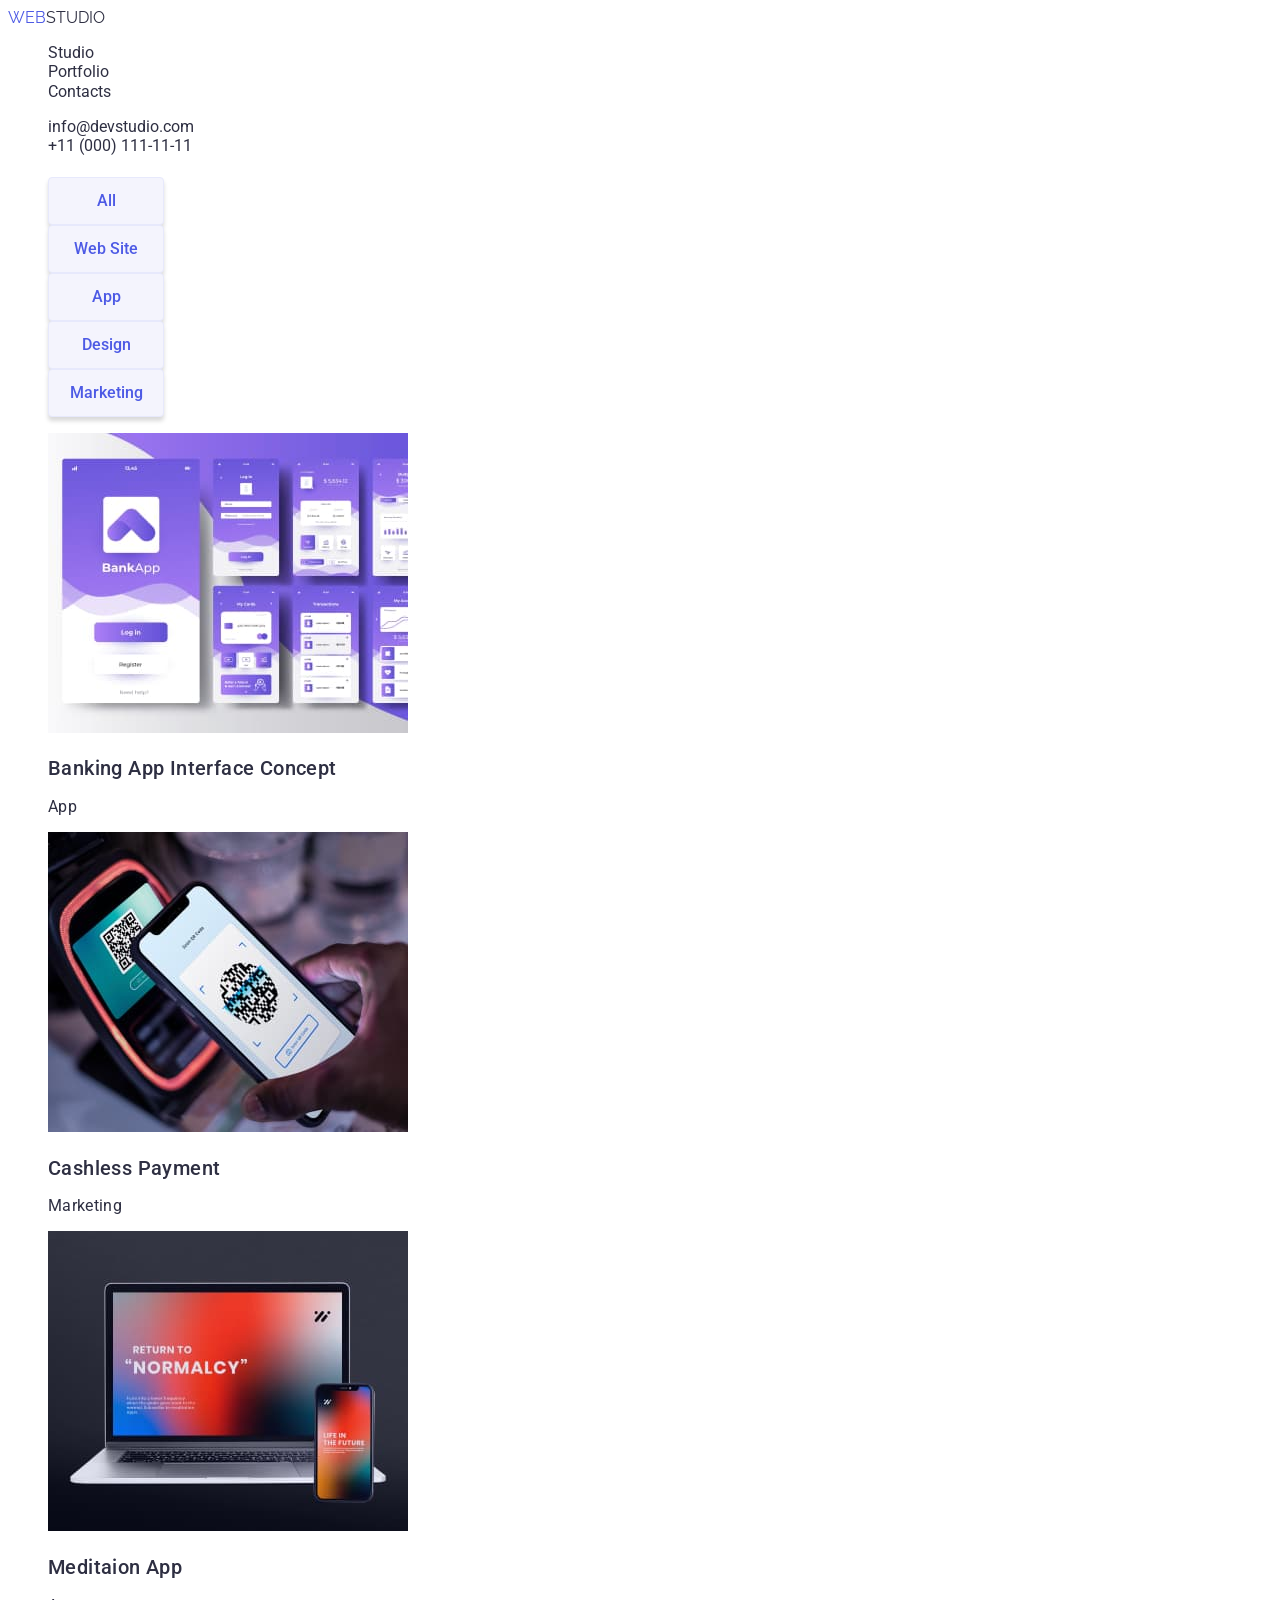
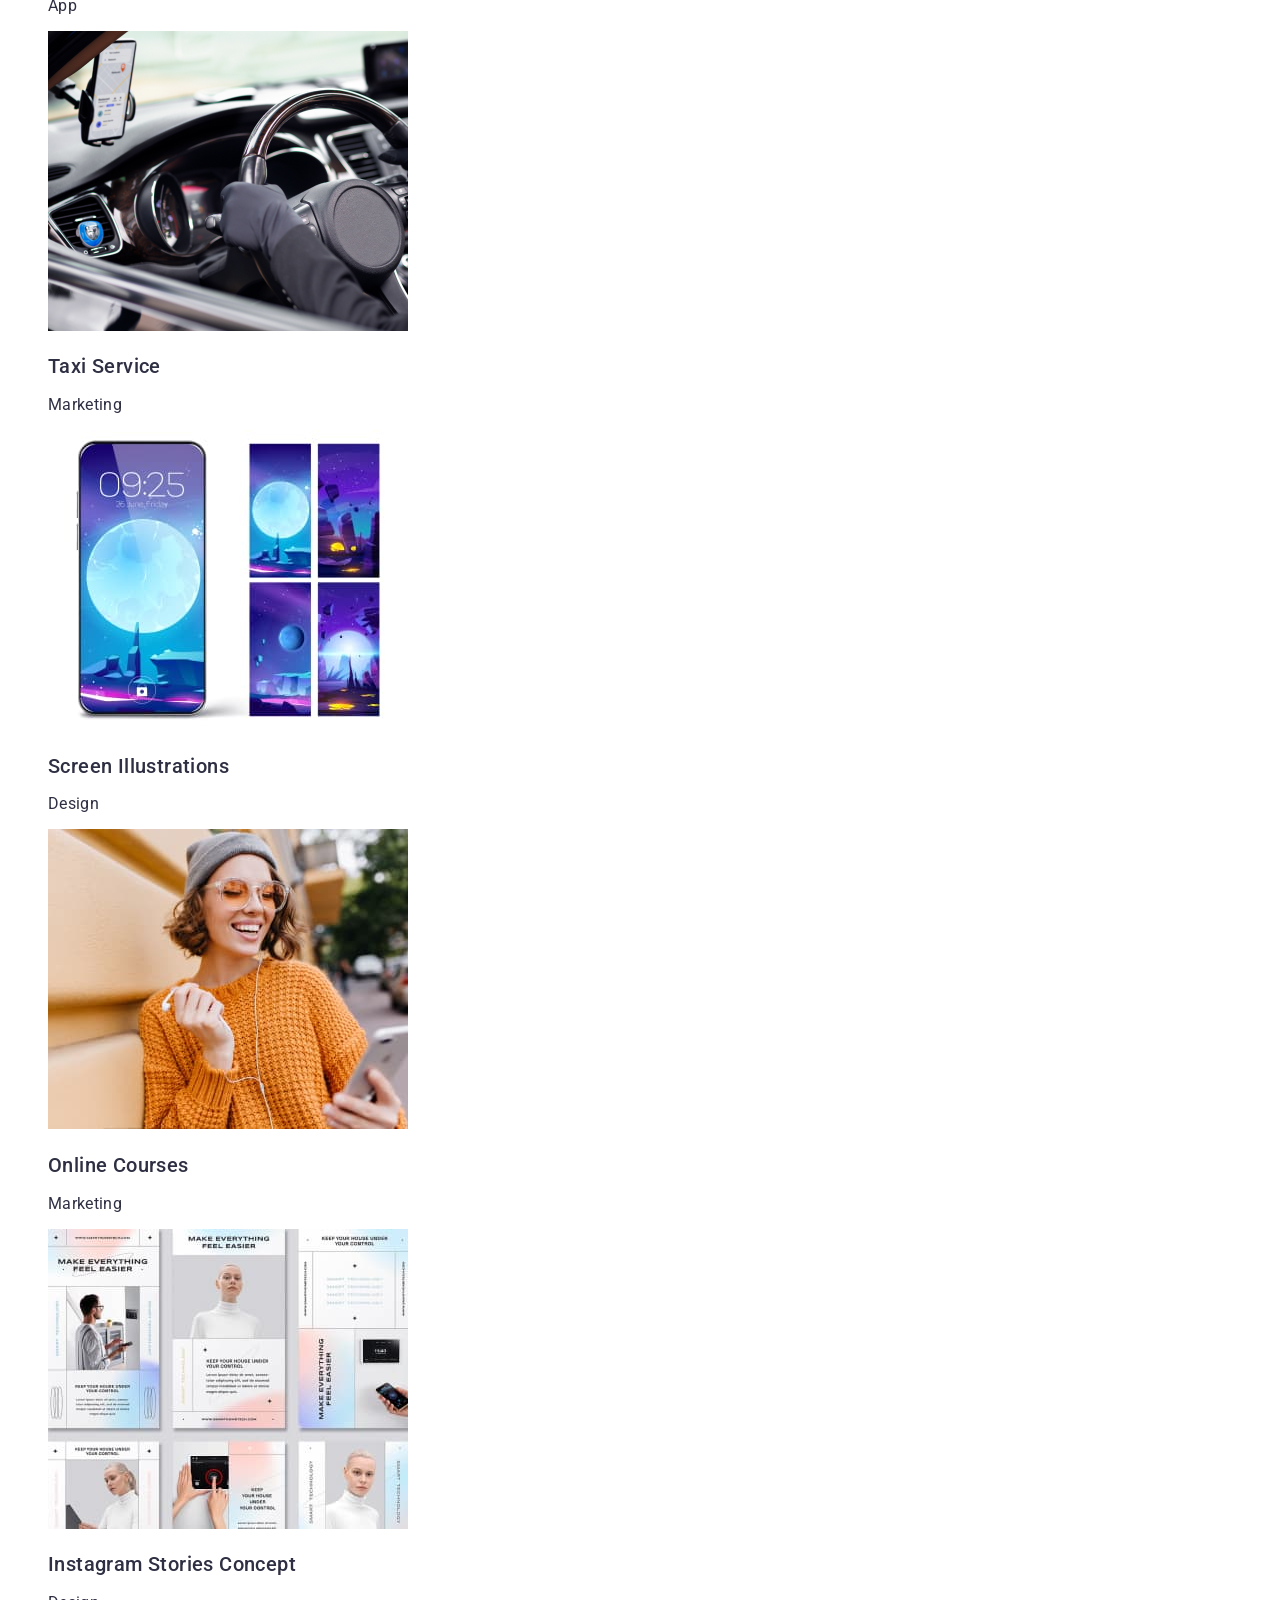
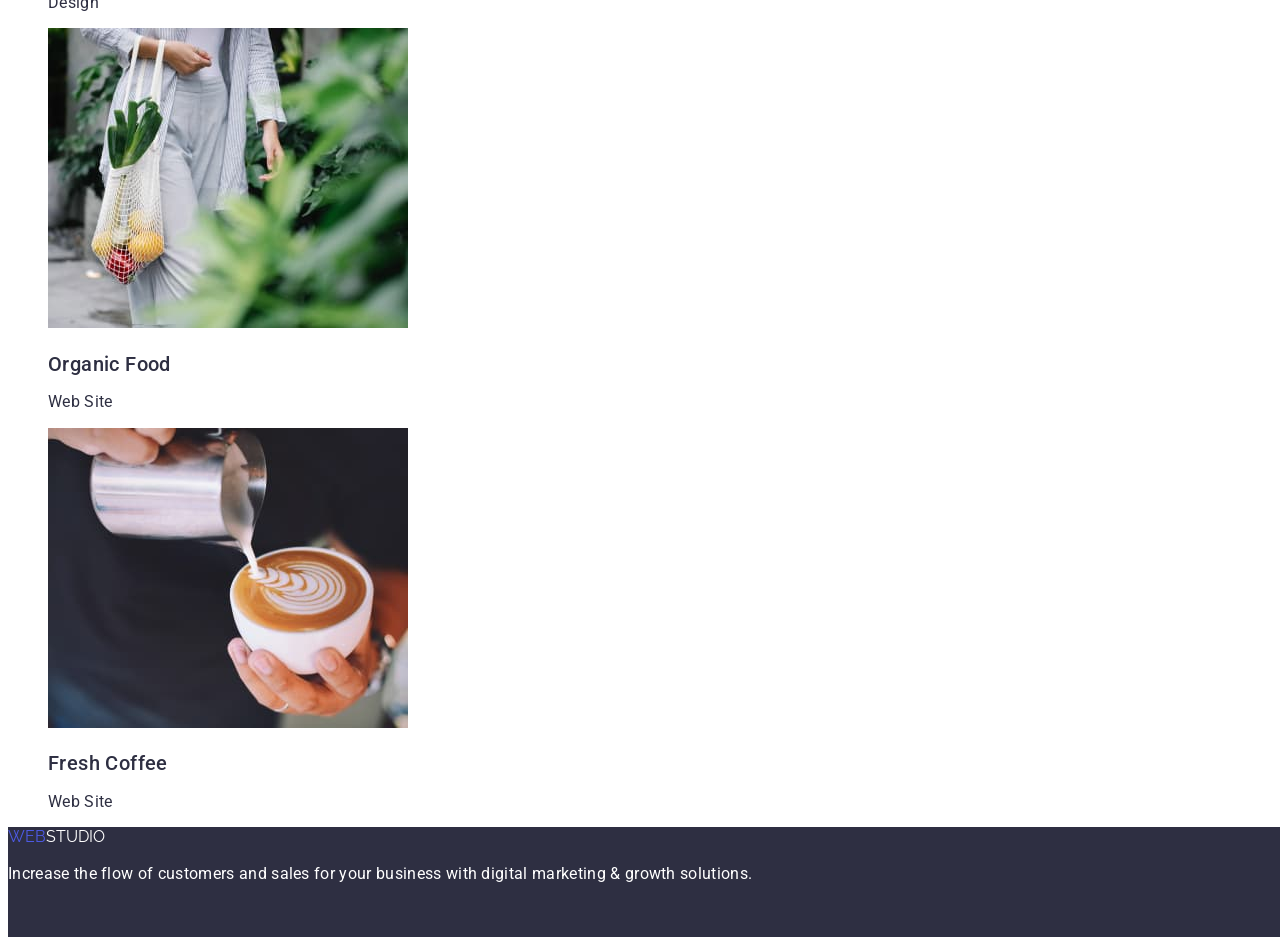
==== portfolio.html @ 53f4f69d "up" ====
<!DOCTYPE html>
<html lang="en">
<head>
    <meta charset="UTF-8">
    <meta http-equiv="X-UA-Compatible" content="IE=edge">
    <meta name="viewport" content="width=device-width, initial-scale=1.0">
    <link rel="stylesheet" href="./css/styles.css" />
    <link rel="preconnect" href="https://fonts.googleapis.com" />
    <link rel="preconnect" href="https://fonts.gstatic.com" crossorigin />
    <link href="https://fonts.googleapis.com/css2?family=Raleway:wght@800&family=Roboto:wght@400;500;700;900&display=swap"
        rel="stylesheet" />
    <title>WebStudio</title>
</head>

<body>
<!--шапка сайту  -->
<header>
    <nav>
        <a href="/" id="logo" class="logos"><span class="logos-color">Web</span>Studio</a>
        <ul class="link">
            <li><a href="./index.html" class="link-item">Studio</a></li>
            <li><a href="./portfolio.html" class="link-item">Portfolio</a></li>
            <li><a href="/index.html" class="link-item">Contacts</a></li>
        </ul>
        <ul class="link">
            <li>
                <a href="mailto:info@devstudio.com" class="link-item">info@devstudio.com</a>
            </li>
            <li>
                <a href="tel:+110001111111" class="link-item">+11 (000) 111-11-11</a>
            </li>
        </ul>
    </nav>
</header>

<!-- main -->
<main>
    <!-- Filters -->
    <h1> </h1>
    <section>
        <ul class="link">
            <li>
                <button type="button" class="list-button">All</button>
            </li>
            <li>
                <button type="button" class="list-button">Web Site</button>
            </li>
            <li>
                <button type="button" class="list-button">App</button>
            </li>
            <li>
                <button type="button" class="list-button">Design</button>
            </li>
            <li>
                <button type="button" class="list-button">Marketing</button>
            </li>
        </ul>
    </section>

    <section>
        <ul class="list-style-type">
            <li>
                <img src="./images/app.jpg" alt="banking app" width="360" height="300" />
                <h2 class="text-card">Banking App Interface Concept</h2>
                <p class="text-card-item">App</p>
            </li>
            <li>
                <img src="./images/marketing.jpg" alt="playment" width="360" height="300" />
                <h2 class="text-card">Cashless Payment</h2>
                <p class="text-card-item">Marketing</p>
            </li>
            <li>
                <img src="./images/meditation.jpg" alt="meditation app" width="360" height="300" />
                <h2 class="text-card">Meditaion App</h2>
                <p class="text-card-item">App</p>
            </li>
            <li>
                <img src="./images/taxi.jpg" alt="taxi" width="360" height="300" />
                <h2 class="text-card">Taxi Service</h2>
                <p class="text-card-item">Marketing</p>
            </li>
            <li>
                <img src="./images/design.jpg" alt="design" width="360" height="300" />
                <h2 class="text-card">Screen Illustrations</h2>
                <p class="text-card-item">Design</p>
            </li>
            <li>
                <img src="./images/online.jpg" alt="online women" width="360" height="300" />
                <h2 class="text-card">Online Courses</h2>
                <p class="text-card-item">Marketing</p>
            </li>
            <li>
                <img src="./images/instagram.jpg" alt="instagram" width="360" height="300" />
                <h2 class="text-card">Instagram Stories Concept</h2>
                <p class="text-card-item">Design</p>
            </li>
            <li>
                <img src="./images/food.jpg" alt="foot organic" width="360" height="300" />
                <h2 class="text-card">Organic Food</h2>
                <p class="text-card-item">Web Site</p>
            </li>
            <li>
                <img src="./images/coffee.jpg" alt="coffee cup" width="360" height="300" />
                <h2 class="text-card">Fresh Coffee</h2>
                <p class="text-card-item">Web Site</p>
            </li>
        </ul>
    </section>
    </main>
    <!-- підвал сайту -->
    <footer class="footer-style">
        <a href="/" class="logos-footer"><span class="logos-color-footer">Web</span>Studio</a>
        <p class="footer-style-text">
            Increase the flow of customers and sales for your business with digital marketing & growth
            solutions.
        </p>
    </footer>
    </body>
</html>
---- css/styles.css ----
:root {
--brand-color: #434455;
}

body {
    font-family: 'Roboto', sans-serif;
    font-style: normal;
    color: #434455;
    font-weight: 400;
    font-size: 16px;
    line-height: 1.2;
}
ul>li {
    list-style-type: none;
}

.hero {
    font-weight: 700;
    font-size: 56px;
    line-height: 1.07;
    letter-spacing: 0.02em;
    color: #fff;
    background-color: #2E2F42;
    Width: 1440px;
    Height: 110px;
}

/* стилі заголовків */
.text-card {
    font-weight: 500;
    font-size: 20px;
    line-height: 1.2;
    letter-spacing: 0.02em;
    color: #434455;
}

.text-card-item {
    font-size: 16px;
    line-height: 1.2;
    letter-spacing: 0.02em;
    color: #434455;
}

/*підкреслення з посилань відсутні*/
a {
    text-decoration: none;
    color: #2E2F42;
}

/* Логотип */
.logos {
    text-transform: uppercase;
    font-family: 'Raleway', sans-serif;
}

.logos-color {
    color: #4D5AE5;
}


/* кнопки фільтра */
.list-button-order {
    cursor: pointer;
    font-family: 'Roboto';
    font-weight: 500;
    font-size: 16px;
    line-height: 1.5;
    color: #ffffff;
    width: 170px;
    height: 51px;
    background: #4D5AE5;
    border-radius: 4px;
}

.list-button {
    cursor: pointer;
    font-family: 'Roboto';
    font-weight: 500;
    font-size: 16px;
    line-height: 1.5;
    color: #4D5AE5;
    box-shadow: 0px 4px 4px rgba(0, 0, 0, 0.15);
    width: 116px;
    height: 48px;
    background: #F4F4FD;
    border: 1px solid #E7E9FC;
    border-radius: 4px;
}

.list-button-order:hover,
.list-button-order:focus,
.list-button:hover,
.list-button:focus,
.list-button:active {
    background: #404BBF;
    color: #ffffff;
    box-shadow: 0px 4px 4px rgba(0, 0, 0, 0.15);
    border-radius: 4px;
}

.link-item:hover,
.link-item:focus {
    color: #4D5AE5;
}

/* прибираємо маркери списку */
.list-style-type {
    list-style-type: none;
    font-weight: 600;
    font-size: 16px;
    line-height: 1.5;
    letter-spacing: 0.02em;
    color: #2E2F42;
    text-decoration: none;
}

.list-style-type:hover {
    font-weight: 600;
    font-size: 16px;
    line-height: 1.5;
    letter-spacing: 0.02em;
    color: #434455;
}

.list-style-type:active {
    font-weight: 600;
    font-size: 16px;
    line-height: 1.5;
    letter-spacing: 0.02em;
    color: #4D5AE5;
}

.text-card {
    font-weight: 500;
    font-size: 20px;
    line-height: 1.2;
    letter-spacing: 0.02em;
    color: #2E2F42;
}

.text-card-item {
    font-weight: 400;
    font-size: 16px;
    line-height: 1.2;
    letter-spacing: 0.02em;
    color: #2E2F42;
}

/* підвал сайту */
.footer-style {
    background-color: #2E2F42;
    Width: 1440px;
    Height: 110px;
}

.footer-style-text {
    color: #ffffff;
    font-size: 16px;
    line-height: 1.5;
    letter-spacing: 0.02em;
}

.logos-footer {
    text-transform: uppercase;
    font-family: 'Raleway', sans-serif;
    color: #ffffff;
}

.logos-color-footer {
    color: #4D5AE5;
}

.logos:hover,
.logos-footer:hover {
    color: #4D5AE5;
}
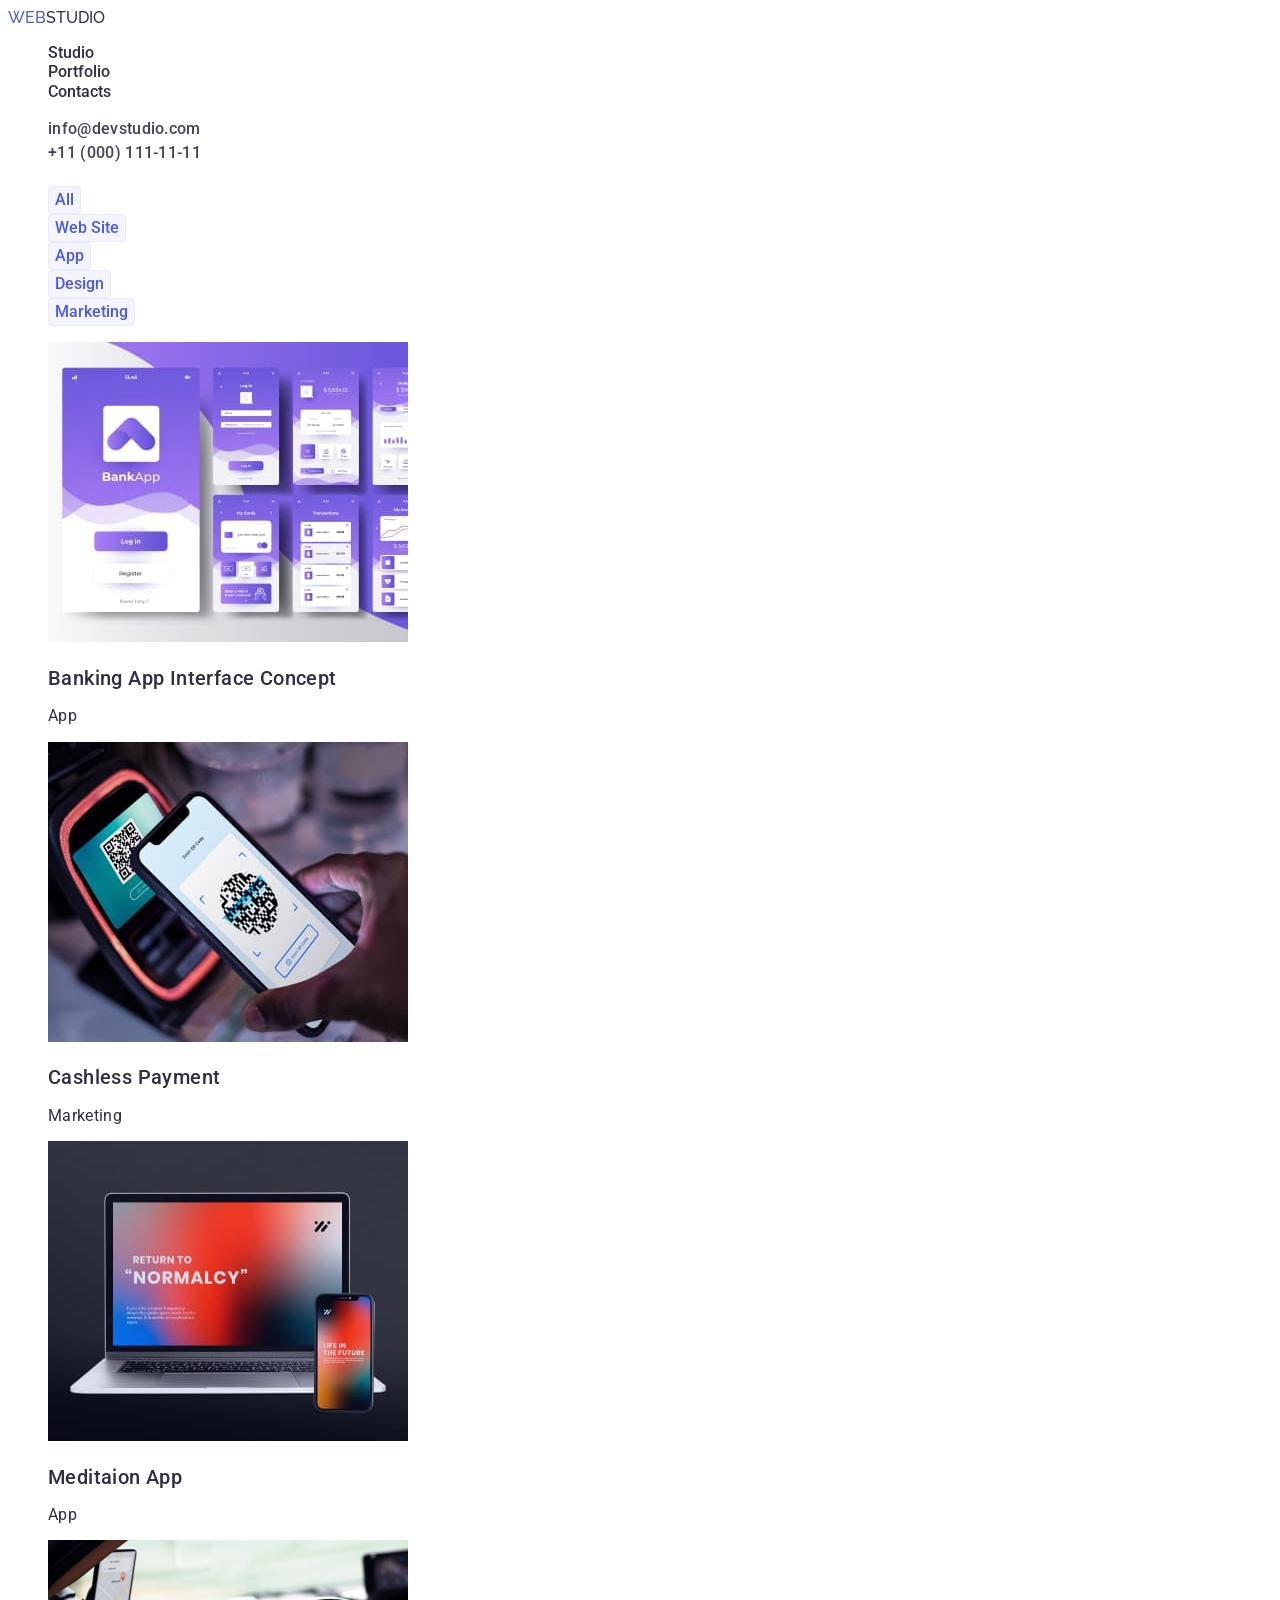
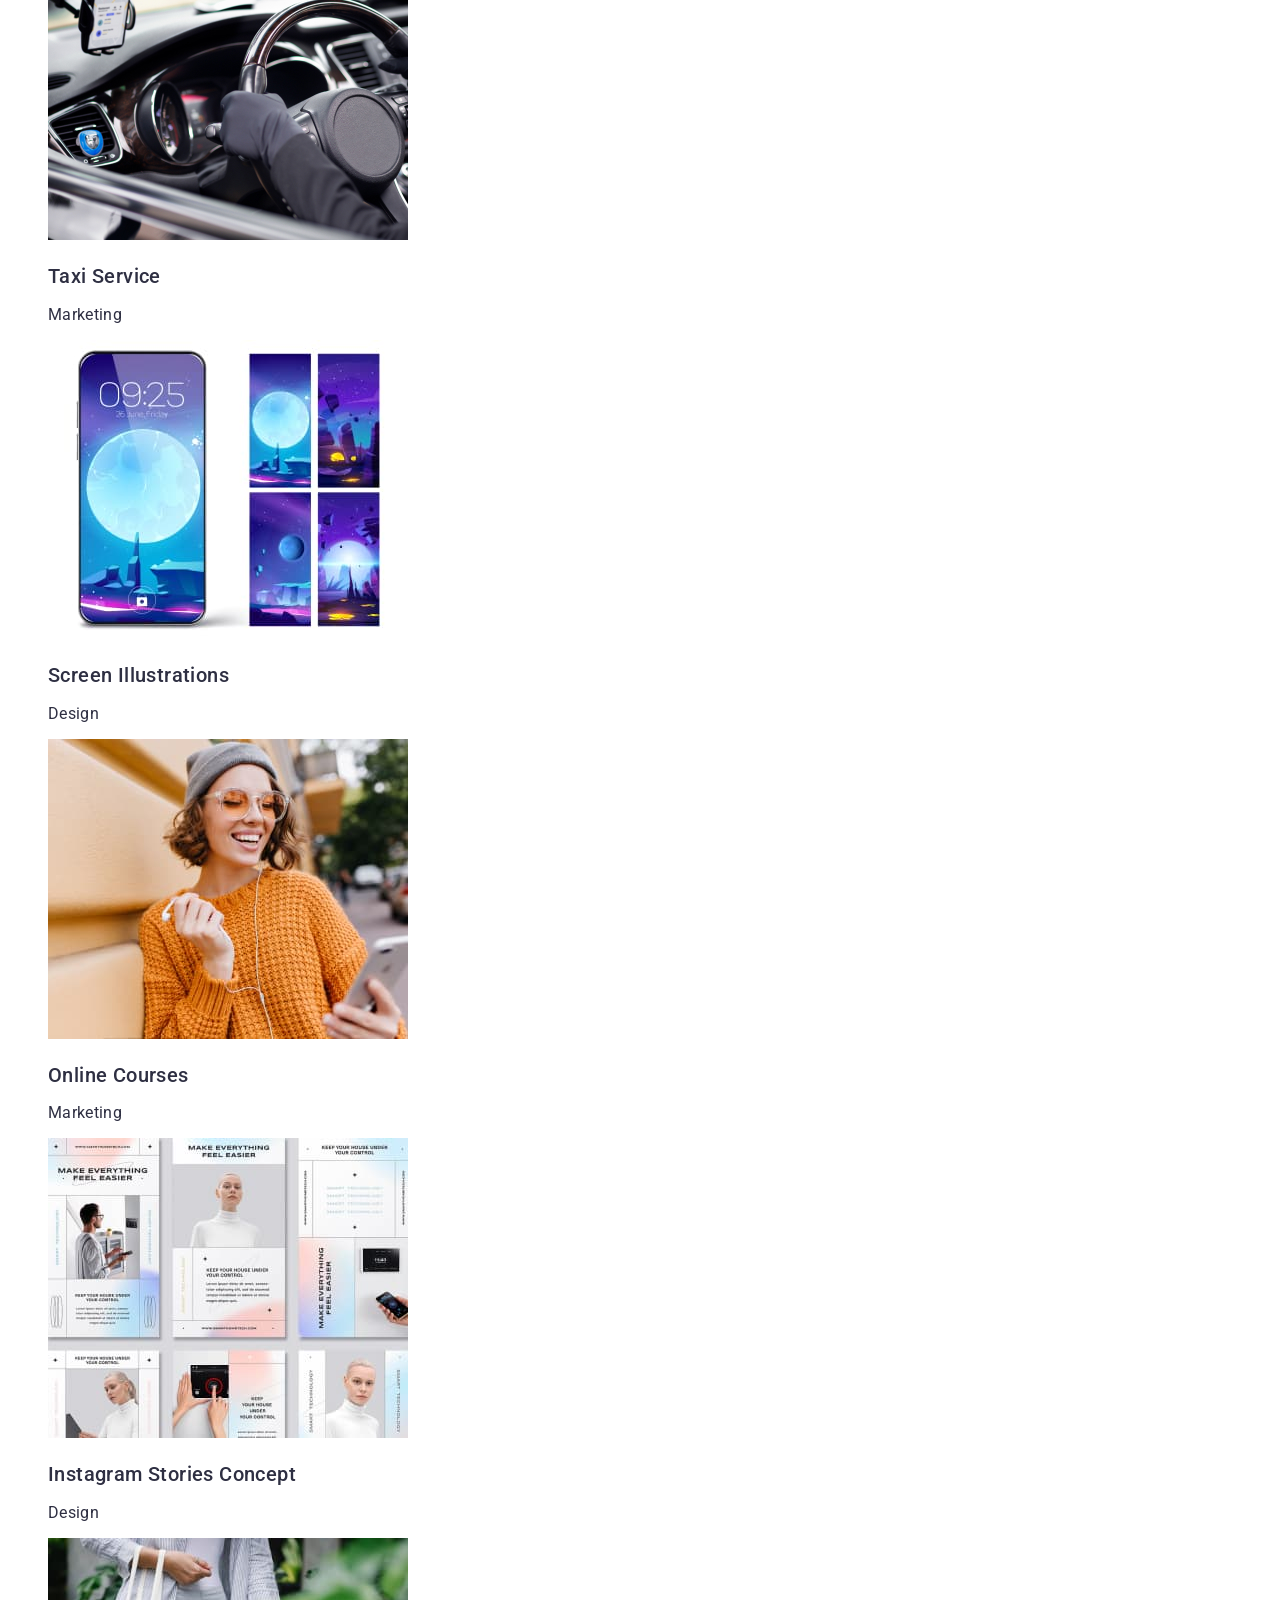
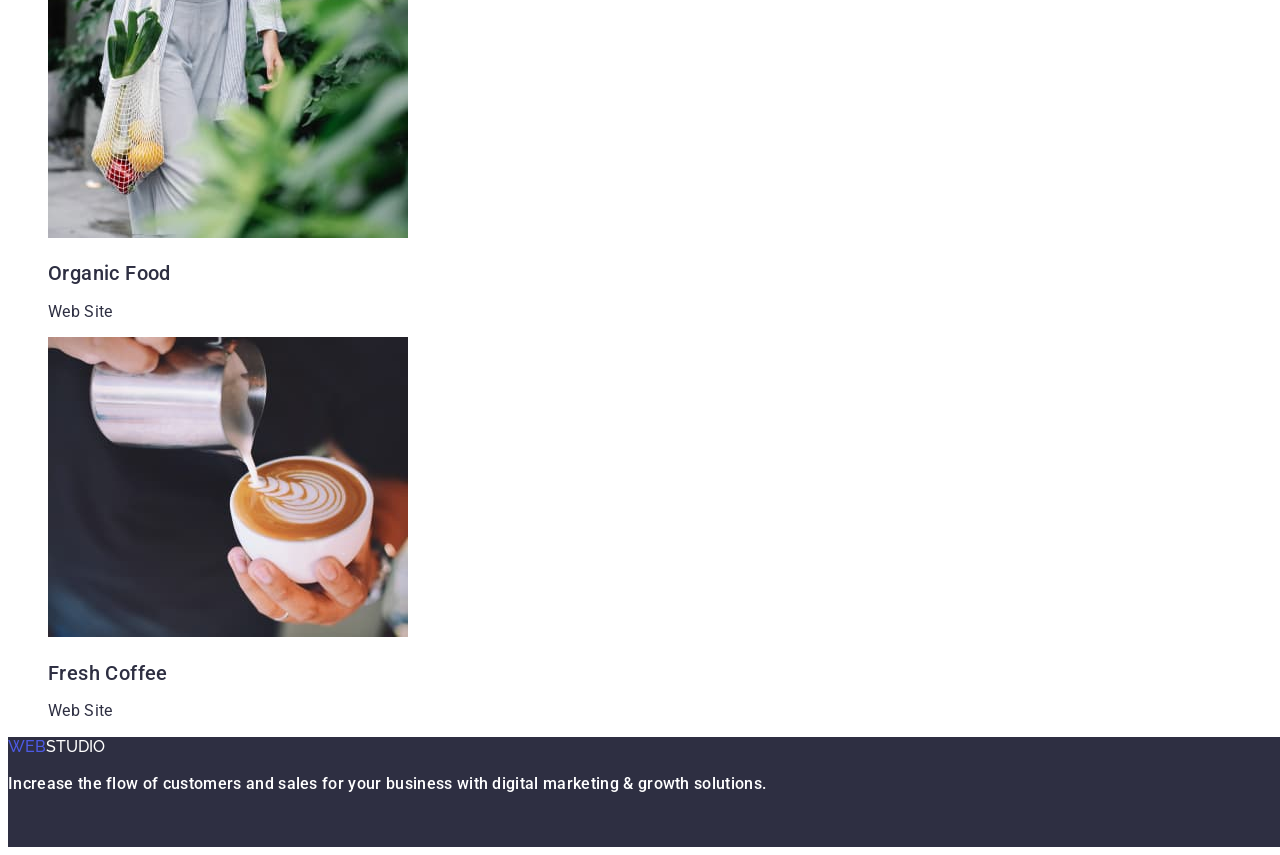
==== commit 105b5f98: "1" ====
--- a/portfolio.html
+++ b/portfolio.html
@@ -1,6 +1,6 @@
 <!DOCTYPE html>
 <html lang="en">
-<head>
+  <head>  
     <meta charset="UTF-8">
     <meta http-equiv="X-UA-Compatible" content="IE=edge">
     <meta name="viewport" content="width=device-width, initial-scale=1.0">
@@ -8,26 +8,26 @@
     <link rel="preconnect" href="https://fonts.googleapis.com" />
     <link rel="preconnect" href="https://fonts.gstatic.com" crossorigin />
     <link href="https://fonts.googleapis.com/css2?family=Raleway:wght@800&family=Roboto:wght@400;500;700;900&display=swap"
-        rel="stylesheet" />
+    rel="stylesheet" />
     <title>WebStudio</title>
-</head>
+  </head>
 
 <body>
 <!--шапка сайту  -->
 <header>
     <nav>
-        <a href="/" id="logo" class="logos"><span class="logos-color">Web</span>Studio</a>
+        <a href="index.html" id="logo" class="logos"><span class="logos-color">Web</span>Studio</a>
         <ul class="link">
             <li><a href="./index.html" class="link-item">Studio</a></li>
             <li><a href="./portfolio.html" class="link-item">Portfolio</a></li>
-            <li><a href="/index.html" class="link-item">Contacts</a></li>
+            <li><a href="./index.html" class="link-item">Contacts</a></li>
         </ul>
         <ul class="link">
             <li>
-                <a href="mailto:info@devstudio.com" class="link-item">info@devstudio.com</a>
+                <a href="mailto:info@devstudio.com" class="mailto">info@devstudio.com</a>
             </li>
             <li>
-                <a href="tel:+110001111111" class="link-item">+11 (000) 111-11-11</a>
+                <a href="tel:+110001111111" class="telto">+11 (000) 111-11-11</a>
             </li>
         </ul>
     </nav>
@@ -35,7 +35,7 @@
 
 <!-- main -->
 <main>
-    <!-- Filters -->
+    <!-- Кнопки -->
     <h1> </h1>
     <section>
         <ul class="link">
@@ -55,9 +55,7 @@
                 <button type="button" class="list-button">Marketing</button>
             </li>
         </ul>
-    </section>
-
-    <section>
+        <!--Карточки-->
         <ul class="list-style-type">
             <li>
                 <img src="./images/app.jpg" alt="banking app" width="360" height="300" />
--- a/css/styles.css
+++ b/css/styles.css
@@ -1,12 +1,14 @@
 :root {
 --brand-color: #434455;
+--secondary-text-color: #E7E9FC;
+--light-text-color: #F4F4FD;
 }
 
 body {
     font-family: 'Roboto', sans-serif;
     font-style: normal;
     color: #434455;
-    font-weight: 400;
+    font-weight: 500;
     font-size: 16px;
     line-height: 1.2;
 }
@@ -15,14 +17,25 @@
 }
 
 .hero {
-    font-weight: 700;
     font-size: 56px;
     line-height: 1.07;
     letter-spacing: 0.02em;
     color: #fff;
     background-color: #2E2F42;
-    Width: 1440px;
-    Height: 110px;
+}
+
+.about-work{
+    font-size: 36px;
+    line-height: 40px;
+    letter-spacing: 0.02em;
+    color: #2E2F42;
+}
+
+.about-us{
+        font-size: 36px;
+        line-height: 1.11;
+        letter-spacing: 0.02em;
+        color: #2E2F42;
 }
 
 /* стилі заголовків */
@@ -58,30 +71,63 @@
 }
 
 
+/* Список преймуществ */
+
+.goals-text{
+    font-style: normal;
+    font-weight: 500;
+    font-size: 20px;
+    line-height: 24px;
+    letter-spacing: 0.02em;
+    color: #2E2F42;
+}
+
+.goals-description{
+    font-style: normal;
+    font-weight: 400;
+    font-size: 16px;
+    line-height: 24px;
+    letter-spacing: 0.02em;
+    color: #434455;
+}
+
+.our-team{
+    font-style: normal; 
+    font-weight: 500;
+    font-size: 20px;
+    line-height: 24px;
+    letter-spacing: 0.02em;
+    color: #2E2F42;
+}
+
+.job-title{
+    font-style: normal;
+    font-weight: 400;
+    font-size: 16px;
+    line-height: 24px;
+    letter-spacing: 0.02em;
+    color: #434455;
+}
+
 /* кнопки фільтра */
 .list-button-order {
     cursor: pointer;
-    font-family: 'Roboto';
-    font-weight: 500;
-    font-size: 16px;
-    line-height: 1.5;
-    color: #ffffff;
-    width: 170px;
-    height: 51px;
+    font-family: 'Roboto', sans-serif;
+    font-weight: 500;
+    font-size: 16px;
+    line-height: 1.5;
+    color: #ffffff;
     background: #4D5AE5;
     border-radius: 4px;
 }
 
 .list-button {
     cursor: pointer;
-    font-family: 'Roboto';
-    font-weight: 500;
-    font-size: 16px;
-    line-height: 1.5;
-    color: #4D5AE5;
-    box-shadow: 0px 4px 4px rgba(0, 0, 0, 0.15);
-    width: 116px;
-    height: 48px;
+    font-family: 'Roboto',sans-serif;
+    font-weight: 500;
+    font-size: 16px;
+    line-height: 1.5;
+    color: #4D5AE5;
     background: #F4F4FD;
     border: 1px solid #E7E9FC;
     border-radius: 4px;
@@ -101,6 +147,23 @@
 .link-item:hover,
 .link-item:focus {
     color: #4D5AE5;
+    font-weight: 500;
+}
+
+.mailto,
+.telto {
+    font-size: 16px;
+    line-height: 24px;
+    letter-spacing: 0.02em;
+    color: #434455;
+}
+
+.mailto:hover {
+    color:#404BBF
+}
+
+.telto:hover{
+    color:#404BBF
 }
 
 /* прибираємо маркери списку */
